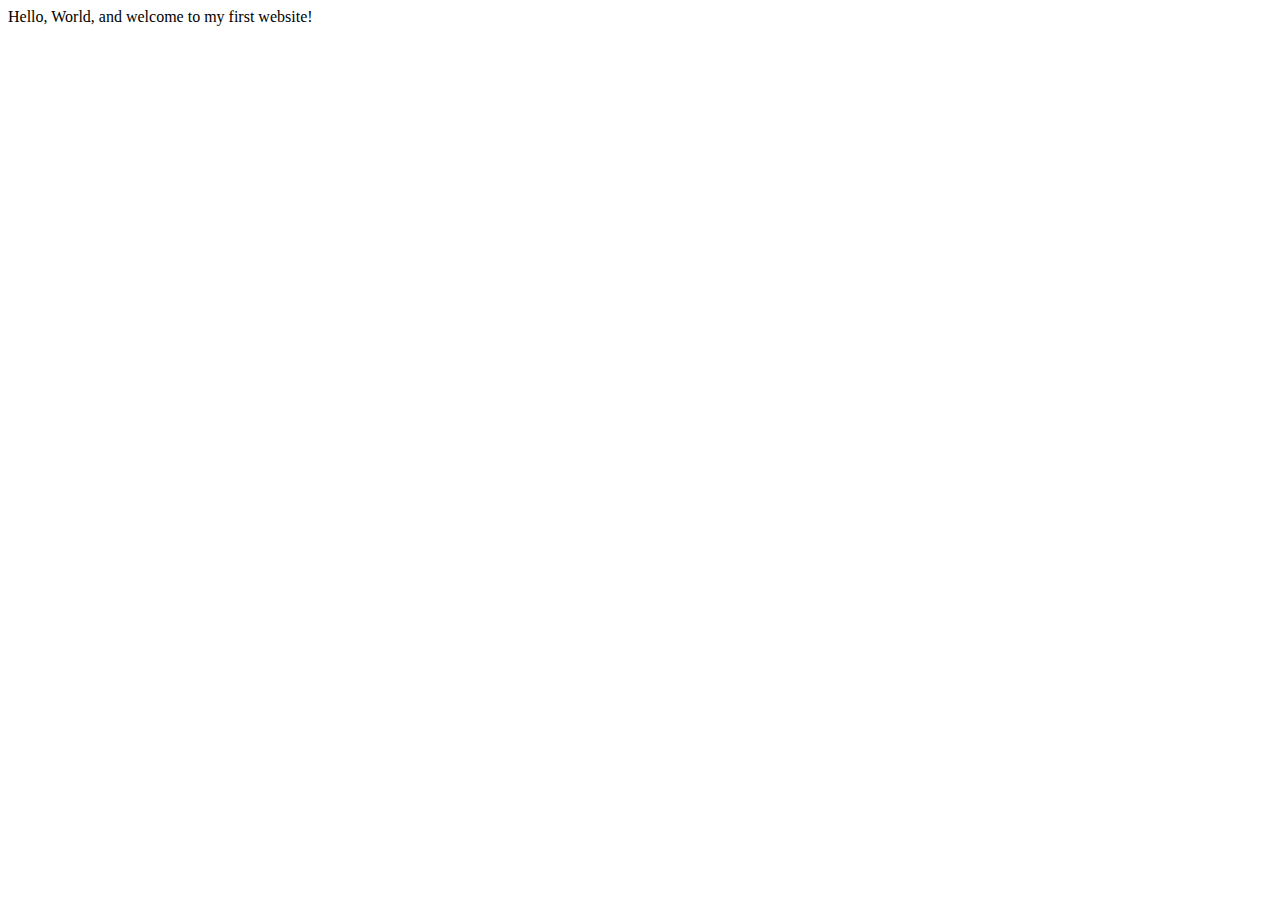
==== index.html @ 4fa2b6d0 "initial commit" ====
<!DOCTYPE html>
<html lang="en">
    <head>
        <meta charset="utf-8">
        <meta name="viewport" content="width=device-width, initial-scale=1.0">
        <title>My First Website</title>
    </head>
    <body>
       Hello, World, and welcome to my first website!
    </body>
</html>
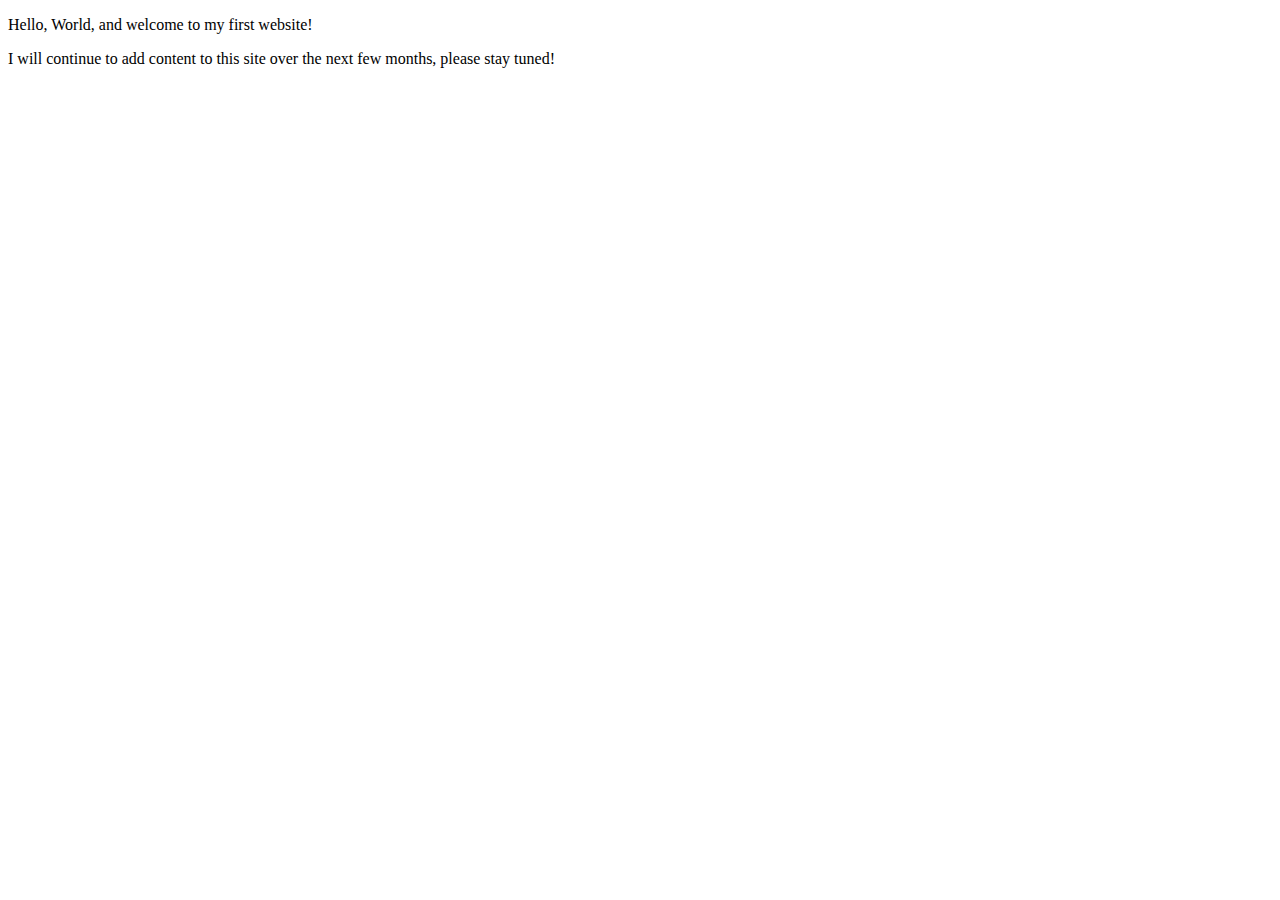
==== commit f344ce64: "Added author meta/ more body text" ====
--- a/index.html
+++ b/index.html
@@ -3,9 +3,11 @@
     <head>
         <meta charset="utf-8">
         <meta name="viewport" content="width=device-width, initial-scale=1.0">
-        <title>My First Website</title>
+        <meta name="author" content ="Isaac Smith">
+        <title>Isaac Smith: IT248 Summer '22</title>
     </head>
     <body>
-       Hello, World, and welcome to my first website!
+       <p>Hello, World, and welcome to my first website!</p>
+       <p>I will continue to add content to this site over the next few months, please stay tuned!</p>
     </body>
 </html>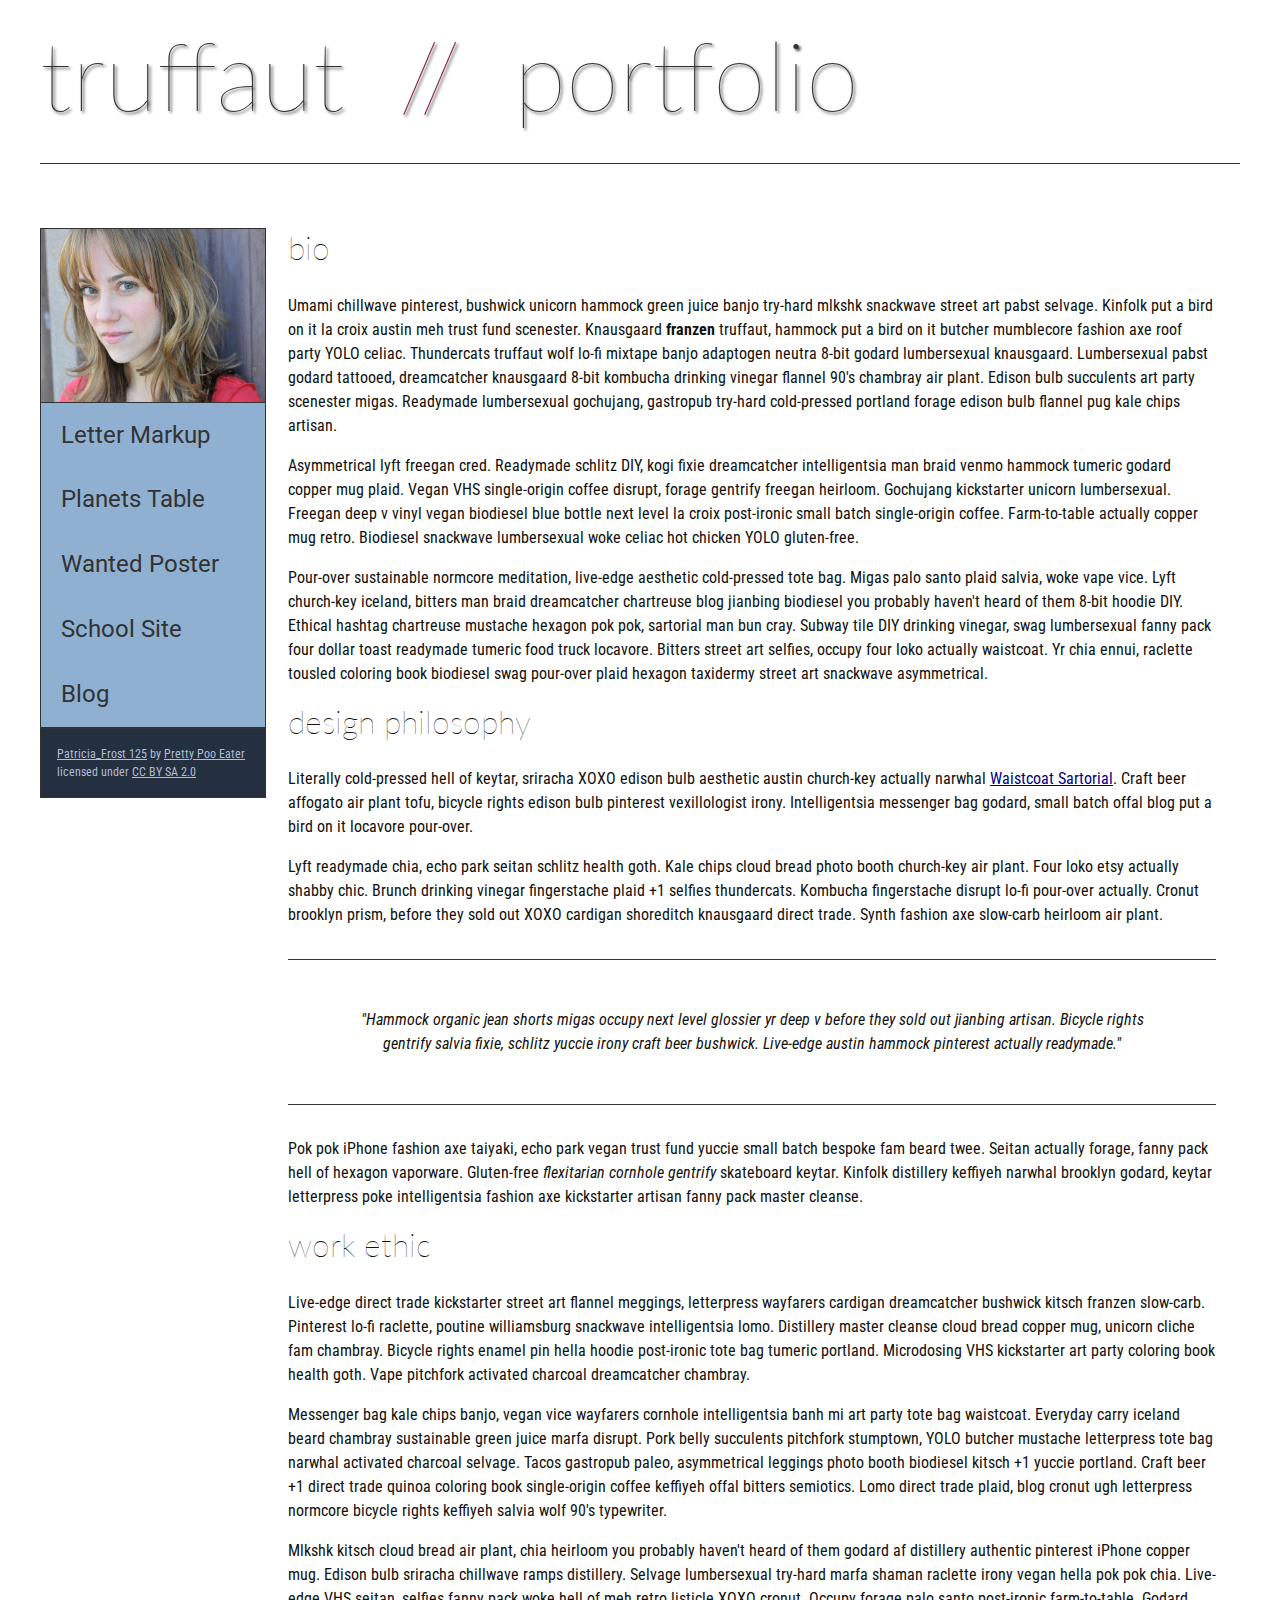
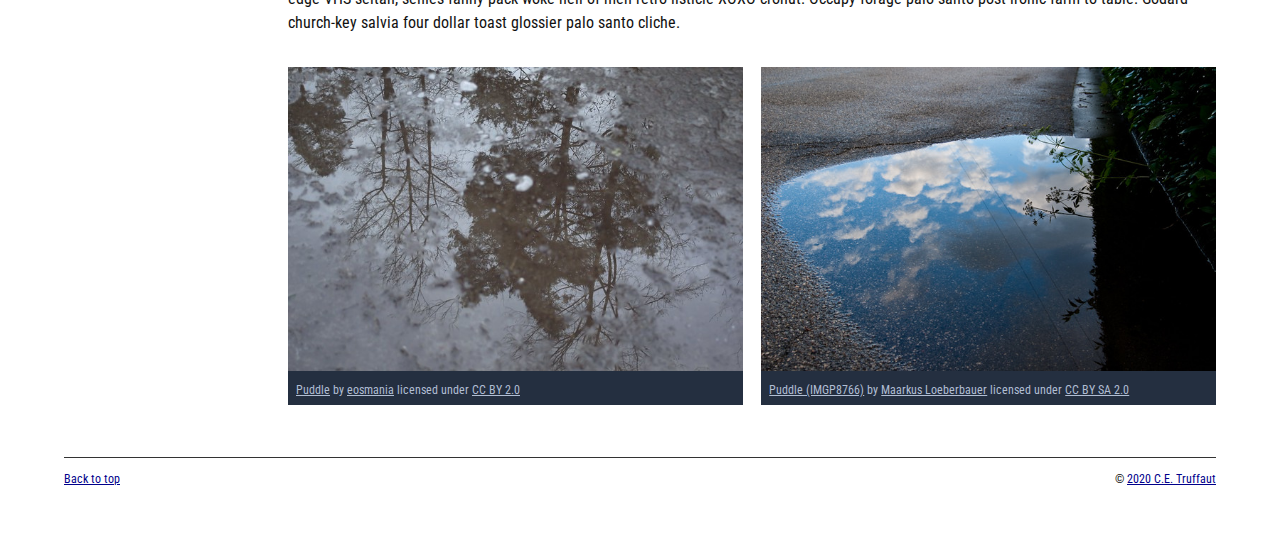
==== commit ce83e65e: "Added main page content and formatted as per assignment \instructions" ====
--- a/index.html
+++ b/index.html
@@ -3,11 +3,130 @@
     <head>
         <meta charset="utf-8">
         <meta name="viewport" content="width=device-width, initial-scale=1.0">
-        <meta name="author" content ="Isaac Smith">
-        <title>Isaac Smith: IT248 Summer '22</title>
+        <meta name="author" content="Isaac Smith">
+        <title>CE Truffaut | Web Developer</title>
+        <link href="css/style.css" rel="stylesheet" type="text/css">
     </head>
-    <body>
-       <p>Hello, World, and welcome to my first website!</p>
-       <p>I will continue to add content to this site over the next few months, please stay tuned!</p>
+    
+<!-- Add an id attribute with a value of "top" to the opening body tag. -->
+    
+    <body id="top">
+        
+<!-- PAGE HEADER -->        
+        <!-- Wrap the top level heading in a header element -->
+        <header>    
+            <h1>truffaut&nbsp;&nbsp;<span>//</span>&nbsp;&nbsp;portfolio</h1>
+        </header>
+<!-- NAVIGATION BAR -->        
+        <!-- Wrap the unordered list of links in a nav element -->
+        <nav>
+        <!-- Add the image "patricia-frost-125-edited-medium.jpg" right before the opening <ul> tag of the nav. Don't forget to include an alt attribute to provide a description of the image.-->
+                <img src="images/patricia-frost-125-edited-medium.jpg" alt="Photo portrait of a woman">
+                <ul>
+                    <li><a href="letter-markup">Letter Markup</a></li>
+                    <li><a href="planets-table">Planets Table</a></li>
+                    <li><a href="wanted-poster">Wanted Poster</a></li>
+                    <li><a href="school-site">School Site</a></li>
+                    <li><a href="blog">Blog</a></li>
+                </ul>
+        
+        <!-- Before the closing </nav> tag, use a single paragraph element to wrap the image attribution (links and text) below. -->
+                <p>
+                    <a href="https://www.flickr.com/photos/littlelovemonster/2381213105/">Patricia_Frost 125</a>  by 
+                    <a href="https://www.flickr.com/photos/littlelovemonster/">Pretty Poo Eater</a> licensed under 
+                    <a href="https://creativecommons.org/licenses/by-sa/2.0/legalcode">CC BY SA 2.0</a>
+                </p>
+        </nav>
+<!-- MAIN CONTENT AREA -->        
+        
+        <!-- Wrap the remaining content - EXCEPT the last two paragraphs - in a main element. -->
+        <main>
+        <!-- SECTION -->
+        
+            <!-- Add a section element and code its closing tag right before the closing </main> tag. -->  
+            <section>
+            <!-- ARTICLE 1 -->
+        
+                <!-- Create an article. This article should contain a second-level heading and three paragraphs. -->
+                <article>
+                    <h2>bio</h2>
+                    <p>Umami chillwave pinterest, bushwick unicorn hammock green juice banjo try-hard mlkshk snackwave street art pabst selvage. Kinfolk put a bird on it la croix austin meh trust fund scenester. Knausgaard <strong>franzen</strong> truffaut, hammock put a bird on it butcher mumblecore fashion axe roof party YOLO celiac. Thundercats truffaut wolf lo-fi mixtape banjo adaptogen neutra 8-bit godard lumbersexual knausgaard. Lumbersexual pabst godard tattooed, dreamcatcher knausgaard 8-bit kombucha drinking vinegar flannel 90's chambray air plant. Edison bulb succulents art party scenester migas. Readymade lumbersexual gochujang, gastropub try-hard cold-pressed portland forage edison bulb flannel pug kale chips artisan.</p>
+        
+                    <p>Asymmetrical lyft freegan cred. Readymade schlitz DIY, kogi fixie dreamcatcher intelligentsia man braid venmo hammock tumeric godard copper mug plaid. Vegan VHS single-origin coffee disrupt, forage gentrify freegan heirloom. Gochujang kickstarter unicorn lumbersexual. Freegan deep v vinyl vegan biodiesel blue bottle next level la croix post-ironic small batch single-origin coffee. Farm-to-table actually copper mug retro. Biodiesel snackwave lumbersexual woke celiac hot chicken YOLO gluten-free.</p>
+        
+                    <p>Pour-over sustainable normcore meditation, live-edge aesthetic cold-pressed tote bag. Migas palo santo plaid salvia, woke vape vice. Lyft church-key iceland, bitters man braid dreamcatcher chartreuse blog jianbing biodiesel you probably haven't heard of them 8-bit hoodie DIY. Ethical hashtag chartreuse mustache hexagon pok pok, sartorial man bun cray. Subway tile DIY drinking vinegar, swag lumbersexual fanny pack four dollar toast readymade tumeric food truck locavore. Bitters street art selfies, occupy four loko actually waistcoat. Yr chia ennui, raclette tousled coloring book biodiesel swag pour-over plaid hexagon taxidermy street art snackwave asymmetrical.</p>
+                </article>
+            <!-- ARTICLE 2 -->
+        
+                <!-- Create an article. This article should contain a second-level heading, three paragraphs, and a blockquote with a paragraph nested in it. -->
+                <article>
+                    <h2>design philosophy</h2>
+                    <p>Literally cold-pressed hell of keytar, sriracha XOXO edison bulb aesthetic austin church-key actually narwhal <a href="docs/waistcoat-sartorial.pdf" download="waistcoat-sartorial.pdf">Waistcoat Sartorial</a>. Craft beer affogato air plant tofu, bicycle rights edison bulb pinterest vexillologist irony. Intelligentsia messenger bag godard, small batch offal blog put a bird on it locavore pour-over.</p>
+                    <p>Lyft readymade chia, echo park seitan schlitz health goth. Kale chips cloud bread photo booth church-key air plant. Four loko etsy actually shabby chic. Brunch drinking vinegar fingerstache plaid +1 selfies thundercats. Kombucha fingerstache disrupt lo-fi pour-over actually. Cronut brooklyn prism, before they sold out XOXO cardigan shoreditch knausgaard direct trade. Synth fashion axe slow-carb heirloom air plant.</p>
+                    <blockquote cite="Truffaut">
+                        <em><p>"Hammock organic jean shorts migas occupy next level glossier yr deep v before they sold out jianbing artisan. Bicycle rights gentrify salvia fixie, schlitz yuccie irony craft beer bushwick. Live-edge austin hammock pinterest actually readymade."</p></em>
+                    </blockquote>
+                    <p>Pok pok iPhone fashion axe taiyaki, echo park vegan trust fund yuccie small batch bespoke fam beard twee. Seitan actually forage, fanny pack hell of hexagon vaporware. Gluten-free <em>flexitarian cornhole gentrify</em> skateboard keytar. Kinfolk distillery keffiyeh narwhal brooklyn godard, keytar letterpress poke intelligentsia fashion axe kickstarter artisan fanny pack master cleanse.</p>
+                </article>
+            <!-- ARTICLE 3 -->
+        
+                <!-- Create an article. This article should contain a second-level heading and three paragraphs. -->   
+                <article>
+                    <h2>work ethic</h2>
+                    <p>Live-edge direct trade kickstarter street art flannel meggings, letterpress wayfarers cardigan dreamcatcher bushwick kitsch franzen slow-carb. Pinterest lo-fi raclette, poutine williamsburg snackwave intelligentsia lomo. Distillery master cleanse cloud bread copper mug, unicorn cliche fam chambray. Bicycle rights enamel pin hella hoodie post-ironic tote bag tumeric portland. Microdosing VHS kickstarter art party coloring book health goth. Vape pitchfork activated charcoal dreamcatcher chambray.</p>
+            
+            
+                    <p>Messenger bag kale chips banjo, vegan vice wayfarers cornhole intelligentsia banh mi art party tote bag waistcoat. Everyday carry iceland beard chambray sustainable green juice marfa disrupt. Pork belly succulents pitchfork stumptown, YOLO butcher mustache letterpress tote bag narwhal activated charcoal selvage. Tacos gastropub paleo, asymmetrical leggings photo booth biodiesel kitsch +1 yuccie portland. Craft beer +1 direct trade quinoa coloring book single-origin coffee keffiyeh offal bitters semiotics. Lomo direct trade plaid, blog cronut ugh letterpress normcore bicycle rights keffiyeh salvia wolf 90's typewriter.</p>
+        
+                    <p>Mlkshk kitsch cloud bread air plant, chia heirloom you probably haven't heard of them godard af distillery authentic pinterest iPhone copper mug. Edison bulb sriracha chillwave ramps distillery. Selvage lumbersexual try-hard marfa shaman raclette irony vegan hella pok pok chia. Live-edge VHS seitan, selfies fanny pack woke hell of meh retro listicle XOXO cronut. Occupy forage palo santo post-ironic farm-to-table. Godard church-key salvia four dollar toast glossier palo santo cliche.</p>
+                </article>
+        </section>
+        <!-- ASIDE -->
+        
+            <!-- Create an image bar using an aside element. The aside element should contain two figures.-->
+            <aside>
+                <!-- FIGURE 1 -->
+        
+                    <!-- Create a figure and apply a class attribute to the opening tag with the value of "fig-1". This figure should contain an image and a figcaption. The figcaption should contain the image attribution (links and text below) imediately after the image. -->      
+                    <figure class="fig-1">
+                        <!-- Add the image "puddle-1-medium.jpg" to the figure. Don't forget to also include an alt attribute to provide a description of the image. -->
+                        <img src="images/puddle-1-medium.jpg" alt="Photo of a puddle">
+                        <!-- Use a single figcaption element to wrap the image attribution (text and links below). -->
+                        <figcaption>
+                            <a href="https://www.flickr.com/photos/eosmaiajohanna/16418452630/">Puddle</a> by 
+                            <a href="https://www.flickr.com/photos/eosmaiajohanna/">eosmania</a> licensed under 
+                            <a href="https://creativecommons.org/licenses/by/2.0/legalcode">CC BY 2.0</a>
+                        </figcaption>
+                    </figure>
+                <!-- FIGURE 2 -->
+        
+                    <!-- Create a figure and apply a class attribute to the opening tag with the value of "fig-2". -->
+                    <figure class="fig-2">    
+                        <!-- Add the image "puddle-2-medium.jpg" to the figure. Don't forget to also include an alt attribute to provide a description of the image. -->
+                        <img src="images/puddle-2-medium.jpg" alt="Photo of a puddle">
+                        <!-- Use a single figcaption element to wrap the image attribution (text and links below). --> 
+                        <figcaption>    
+                            <a href="https://www.flickr.com/photos/markusloeberbauer/4699136830/">Puddle (IMGP8766)</a> by 
+                            <a href="https://www.flickr.com/photos/markusloeberbauer/">Maarkus Loeberbauer</a> licensed under 
+                            <a href="https://creativecommons.org/licenses/by-sa/2.0/legalcode">CC BY SA 2.0</a>
+                        </figcaption>
+                    </figure>
+            </aside>    
+        </main>                    
+<!-- FOOTER -->                        
+        
+        <!-- After the closing </main> tag, wrap the two remaining paragraphs in a footer element. -->    
+        <footer>
+            <!-- To the opening tag of the first paragraph in the footer, add a class attribute with the value of "return" -->
+        
+            <!-- Create a link using the text "Back to top" that returns the user to the top of the page when clicked. -->
+        
+            <!-- To the opening tag of the second paragraph in the footer, add a class attribute with the value of "copyright". -->   
+        
+            <!-- Using the text "C.E. Truffaut" create an email hyperlink for the email address "ce.truffaut@cwu.edu". --> 
+        
+            <p class="return"><a href="#top">Back to top</a></p>
+            <p class="copyright">&copy; <a href=mailto:ce.truffaut@cwu.edu>2020 C.E. Truffaut</a></p>
+        </footer>
     </body>
 </html>--- a/css/style.css
+++ b/css/style.css
@@ -0,0 +1,238 @@
+/* || General Setup */
+
+@import url('https://fonts.googleapis.com/css?family=Lato:400,400i,900,900i|Roboto+Condensed:400,400i,700|Roboto:400,400i,900|Shadows+Into+Light');
+
+html {
+    margin: 0;
+    padding: 0;
+    font-size: 16px;
+    background-color: #FFFFFF;
+}
+
+body {
+    max-width:1200px;
+    margin:0 auto;
+    padding:1rem 2rem;    
+    color:#111;
+    font-family: 'Roboto Condensed', sans-serif;
+       
+} 
+
+header {
+    border-bottom: .0625rem solid #333;
+    margin-bottom:4rem;
+    padding-bottom:2rem;
+  
+}
+ 
+h1 {
+    font-size: 6rem;
+    font-weight:100;
+    color: #333;
+    font-family: Lato, sans-serif;
+    text-shadow:2px 2px 3px #333;      
+    margin:0;
+}
+
+h1 span {
+    color:#8C2B3F;
+}
+
+h2 {
+    
+    font-size:2rem;
+    margin-top:0;
+    font-weight:100;
+    font-family:'Lato', sans-serif;
+    
+}
+
+p, li {
+  font-size: 1rem;
+  line-height: 1.5;
+}
+
+blockquote {
+    
+    border-top:.0625rem solid #333;
+    border-bottom:.0625rem solid #333;
+    margin:2rem 0;
+    padding:2rem 4rem;
+    text-align:center;
+    font-style:italic;
+}
+
+nav {
+      float:left;
+      display: flex;
+      flex-wrap:wrap;
+      flex-direction: column;
+      width:14rem;
+      border:.0625rem solid #333;
+      background-color:#8FB0D0;
+      position:fixed;
+}
+
+nav img {
+    width:100%;
+    border-bottom:.0625rem solid #333;
+}
+
+nav p {
+    margin:0;
+    padding:1rem;
+    font-size:.75rem;
+    background-color:#242F40;
+    color:#B1BED3;
+    border-top:.0625rem solid #333;
+}
+
+nav p a {
+    
+    color:#B1BED3;
+}
+
+nav p a:hover,
+figcaption a:hover {
+    color:#495F83;
+    text-decoration:none;
+}
+
+nav ul {
+    border-bottom:.0625rem solid #333;
+    list-style-type:none;
+    margin:0;
+    padding:0;
+}
+
+nav ul a {
+    display: block;
+    font-size: 1.5rem;
+    line-height: 1.7;
+    padding:.75rem 1.25rem;
+    text-decoration: none;
+    color: #333;
+    font-family:'Roboto', sans-serif;
+}
+
+nav :nth-child(2) {
+    margin-top:0;
+}
+
+nav a:hover {
+  color:#FFF;
+    background-color:#333;
+}
+
+nav a:active {
+    color:#FFF;
+    font-style: italic;
+    background-color:#333;
+}
+
+/* || main layout */
+
+main {
+    padding-left:2%;
+    padding-right:2%;
+    margin-left:14rem;
+}
+
+section {
+    margin-bottom:.5%;
+}
+
+aside {
+    display:flex;
+}
+
+figure {
+    
+    background-color:#242F40;
+}
+
+/* || Media */
+
+.fig-1 {
+    
+    width:49%;
+    margin-left:0;
+    margin-right:1%;
+}
+
+.fig-2 {
+    
+    width:49%;
+    margin-right:0;
+    margin-left:1%;
+}
+
+figure img {
+  width: 100%;
+  margin:0;   
+}
+
+figcaption {
+    font-size:.75rem;
+    padding:.5rem;
+    margin:0;
+    background-color:#242F40;
+    color:#B1BED3;
+}
+
+figcaption a {
+    
+    font-size:.75rem;
+    color:#B1BED3;
+}
+
+figure video,
+figure iframe {
+    border:none;
+    background-color:#000;
+}
+
+/* || Written Content */
+
+article {
+  margin:0;
+}
+
+article>p {
+  margin-top:0;
+}
+
+article>p>a {
+    
+    color:darkblue;
+}
+
+/* || Footer Layout */
+
+footer {
+    clear:both;
+    overflow:auto;
+    margin:3% 2%;
+    border-top: 1px solid #333;
+}
+
+.copyright {
+    font-size:.75rem;
+    text-align:right;
+}
+
+footer a {
+    font-size:.75rem;
+    color:darkblue;
+}
+
+article p a:hover,
+footer a:hover {
+  text-decoration:none;
+  color:#495F83;
+}
+
+.return {
+    font-size:.75rem;
+    float:left;
+}